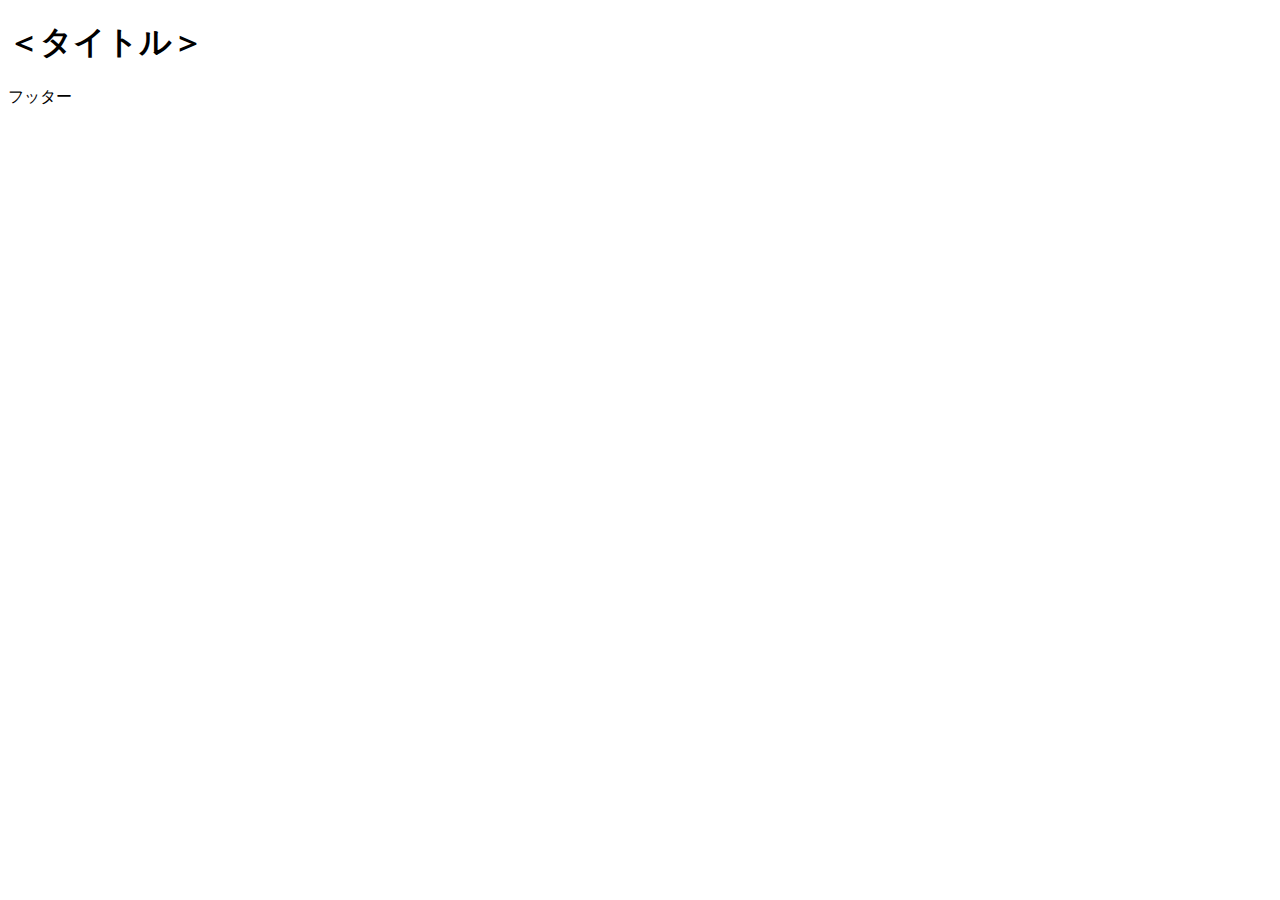
==== static/index.html @ ce99c2f7 "feat: streaming data (#21)" ====
<!DOCTYPE html>
<html lang="ja" dir="ltr">
	<head>
		<meta charset="utf-8">
		<title></title>
		<link rel="preload" href="/component/data_list.ts" as="script" crossorigin>
		<link rel="preload" href="/component/socket-graph-data.ts" as="script" crossorigin>
		<link rel="preload" href="/utils/iter.ts" as="script" crossorigin>
		<link rel="preload" href="/utils/list.ts" as="script" crossorigin>
		<link rel="stylesheet" href="/style/main.css">
		<script src="/component/socket-graph-data.ts" charset="utf-8" type="module"></script>
	</head>
	<body>
		<header>
			<h1>＜タイトル＞</h1>
		</header>
		<main></main>
		<footer>フッター</footer>
	</body>
	<script type="module">
		const id = new URL(location.href).searchParams.get("id");
		if (!id) {
			console.error("グラフを表示できません");
			// alert("グラフを表示できません");
			// location.href = "/"
		}
		const main = document.querySelector("main");
		const graph = document.createElement("socket-graph-data");
		graph.setAttribute("data-source-url", `/api/data/${id}?fromTime=%fromTime%&limit=%limit%`);
		graph.setAttribute("data-source-streaming-url", `/sse/data/${id}`);
		main.appendChild(graph);
		const drower = document.createElement("socket-graph-drower");
		main.appendChild(drower);
	</script>
	<script>
		window.addEventListener("load", ()=>{
			console.log("performance.now", performance.now())
		})
	</script>
</html>
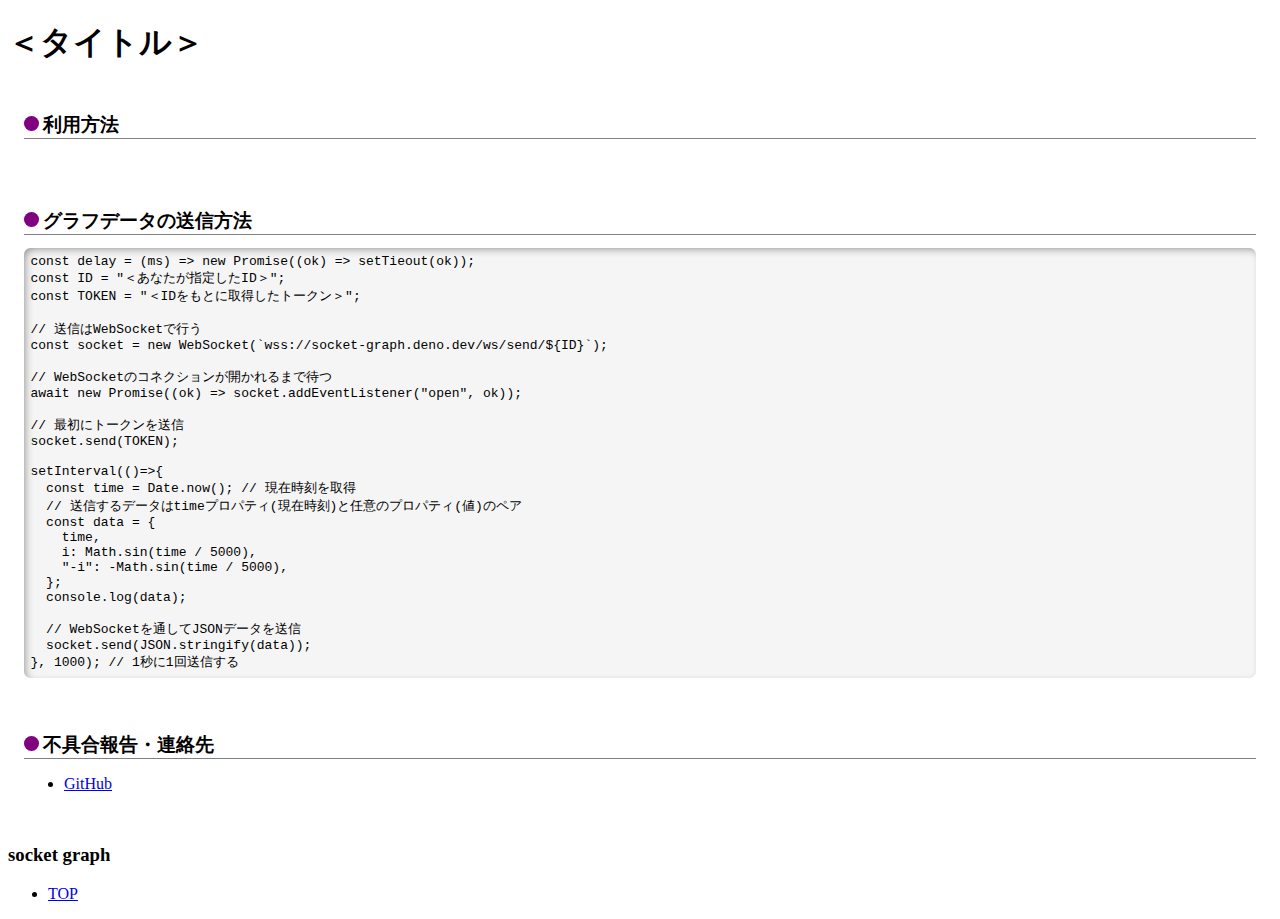
==== commit f73e28f4: "update index page" ====
--- a/static/index.html
+++ b/static/index.html
@@ -3,38 +3,85 @@
 	<head>
 		<meta charset="utf-8">
 		<title></title>
-		<link rel="preload" href="/component/data_list.ts" as="script" crossorigin>
-		<link rel="preload" href="/component/socket-graph-data.ts" as="script" crossorigin>
-		<link rel="preload" href="/utils/iter.ts" as="script" crossorigin>
-		<link rel="preload" href="/utils/list.ts" as="script" crossorigin>
 		<link rel="stylesheet" href="/style/main.css">
-		<script src="/component/socket-graph-data.ts" charset="utf-8" type="module"></script>
+		<script src="/component/socket-graph-form.ts" charset="utf-8" type="module"></script>
+		<style>
+			main>*{
+				padding: 1em;
+			}
+			main>* h3{
+				margin: 0.5em 0;
+				border-bottom: 1px solid gray;
+			}
+			main>* h3::before{
+				content: "";
+				display: inline-block;
+				width: 0.8em;
+				height: 0.8em;
+				border-radius: 0.4em;
+				background-color: purple;
+				margin-right: 0.2em;
+			}
+			pre{
+				background-color: whitesmoke;
+				box-shadow: inset 3px 3px 10px -3px grey;
+				padding: 0.5em;
+				overflow-x: scroll;
+				border-radius: 0.5em;
+			}
+		</style>
 	</head>
 	<body>
 		<header>
 			<h1>＜タイトル＞</h1>
 		</header>
-		<main></main>
-		<footer>フッター</footer>
+		<main>
+			<div>
+				<h3>利用方法</h3>
+			</div>
+			<socket-graph-form-view-graph></socket-graph-form-view-graph>
+			<socket-graph-form-token></socket-graph-form-token>
+			<div>
+				<h3>グラフデータの送信方法</h3>
+				<pre><code>const delay = (ms) => new Promise((ok) => setTieout(ok));
+const ID = "＜あなたが指定したID＞";
+const TOKEN = "＜IDをもとに取得したトークン＞";
+
+// 送信はWebSocketで行う
+const socket = new WebSocket(`wss://socket-graph.deno.dev/ws/send/${ID}`);
+
+// WebSocketのコネクションが開かれるまで待つ
+await new Promise((ok) => socket.addEventListener("open", ok));
+
+// 最初にトークンを送信
+socket.send(TOKEN);
+
+setInterval(()=>{
+  const time = Date.now(); // 現在時刻を取得
+  // 送信するデータはtimeプロパティ(現在時刻)と任意のプロパティ(値)のペア
+  const data = {
+    time,
+    i: Math.sin(time / 5000),
+    "-i": -Math.sin(time / 5000),
+  };
+  console.log(data);
+
+  // WebSocketを通してJSONデータを送信
+  socket.send(JSON.stringify(data));
+}, 1000); // 1秒に1回送信する</code></pre>
+			</div>
+			<div>
+				<h3>不具合報告・連絡先</h3>
+				<ul>
+					<li><a href="https://github.com/ayame113/socket-graph">GitHub</a></li>
+				</ul>
+			</div>
+		</main>
+		<footer>
+			<h3>socket graph</h3>
+			<ul>
+				<li><a href="./">TOP</a></li>
+			</ul>
+		</footer>
 	</body>
-	<script type="module">
-		const id = new URL(location.href).searchParams.get("id");
-		if (!id) {
-			console.error("グラフを表示できません");
-			// alert("グラフを表示できません");
-			// location.href = "/"
-		}
-		const main = document.querySelector("main");
-		const graph = document.createElement("socket-graph-data");
-		graph.setAttribute("data-source-url", `/api/data/${id}?fromTime=%fromTime%&limit=%limit%`);
-		graph.setAttribute("data-source-streaming-url", `/sse/data/${id}`);
-		main.appendChild(graph);
-		const drower = document.createElement("socket-graph-drower");
-		main.appendChild(drower);
-	</script>
-	<script>
-		window.addEventListener("load", ()=>{
-			console.log("performance.now", performance.now())
-		})
-	</script>
 </html>
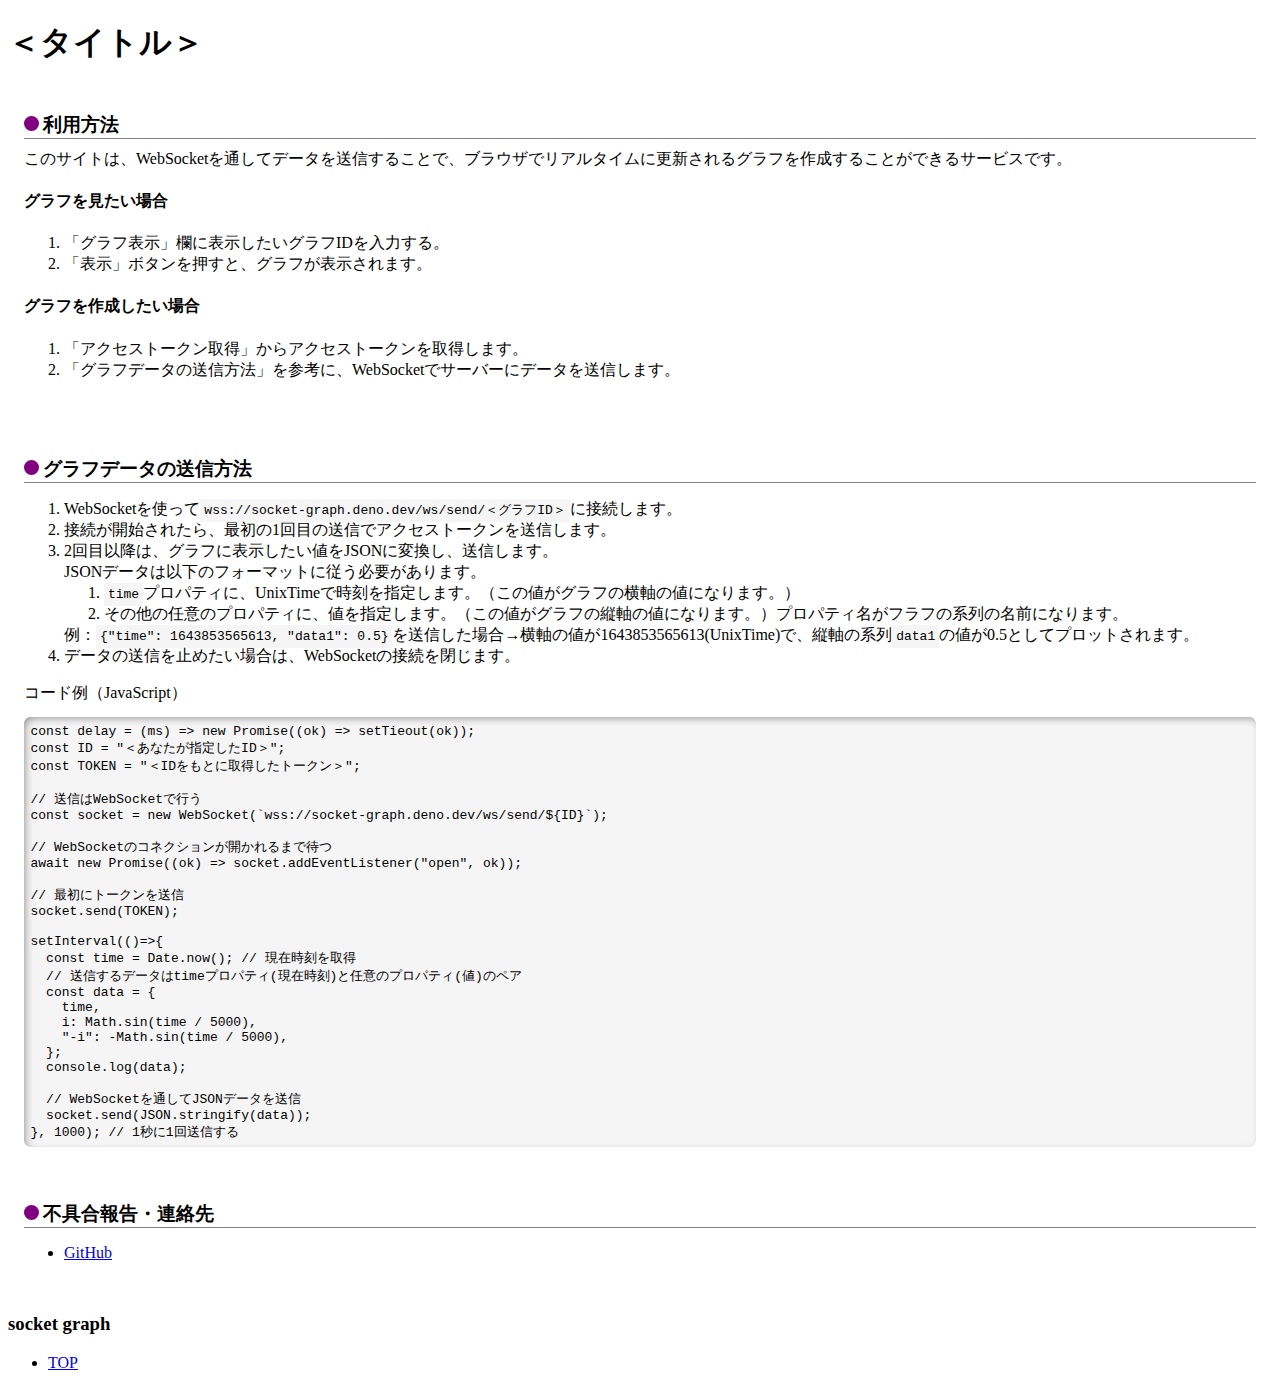
==== commit f1d7ef8b: "update index" ====
--- a/static/index.html
+++ b/static/index.html
@@ -29,6 +29,14 @@
 				overflow-x: scroll;
 				border-radius: 0.5em;
 			}
+			code{
+				background-color: whitesmoke;
+				padding: 0.3em;
+			}
+			pre>code{
+				background-color: transparent;
+				padding: 0;
+			}
 		</style>
 	</head>
 	<body>
@@ -38,11 +46,37 @@
 		<main>
 			<div>
 				<h3>利用方法</h3>
+				このサイトは、WebSocketを通してデータを送信することで、ブラウザでリアルタイムに更新されるグラフを作成することができるサービスです。
+				<h4>グラフを見たい場合</h4>
+				<ol>
+					<li>「グラフ表示」欄に表示したいグラフIDを入力する。</li>
+					<li>「表示」ボタンを押すと、グラフが表示されます。</li>
+				</ol>
+				<h4>グラフを作成したい場合</h4>
+				<ol>
+					<li>「アクセストークン取得」からアクセストークンを取得します。</li>
+					<li>「グラフデータの送信方法」を参考に、WebSocketでサーバーにデータを送信します。</li>
+				</ol>
 			</div>
 			<socket-graph-form-view-graph></socket-graph-form-view-graph>
 			<socket-graph-form-token></socket-graph-form-token>
 			<div>
 				<h3>グラフデータの送信方法</h3>
+				<ol>
+					<li>WebSocketを使って<code>wss://socket-graph.deno.dev/ws/send/＜グラフID＞</code>に接続します。</li>
+					<li>接続が開始されたら、最初の1回目の送信でアクセストークンを送信します。</li>
+					<li>
+						2回目以降は、グラフに表示したい値をJSONに変換し、送信します。<br>
+						JSONデータは以下のフォーマットに従う必要があります。
+						<ol>
+							<li><code>time</code>プロパティに、UnixTimeで時刻を指定します。（この値がグラフの横軸の値になります。）</li>
+							<li>その他の任意のプロパティに、値を指定します。（この値がグラフの縦軸の値になります。）プロパティ名がフラフの系列の名前になります。</li>
+						</ol>
+						例：<code>{"time": 1643853565613, "data1": 0.5}</code>を送信した場合→横軸の値が1643853565613(UnixTime)で、縦軸の系列<code>data1</code>の値が0.5としてプロットされます。
+					</li>
+					<li>データの送信を止めたい場合は、WebSocketの接続を閉じます。</li>
+				</ol>
+				コード例（JavaScript）
 				<pre><code>const delay = (ms) => new Promise((ok) => setTieout(ok));
 const ID = "＜あなたが指定したID＞";
 const TOKEN = "＜IDをもとに取得したトークン＞";
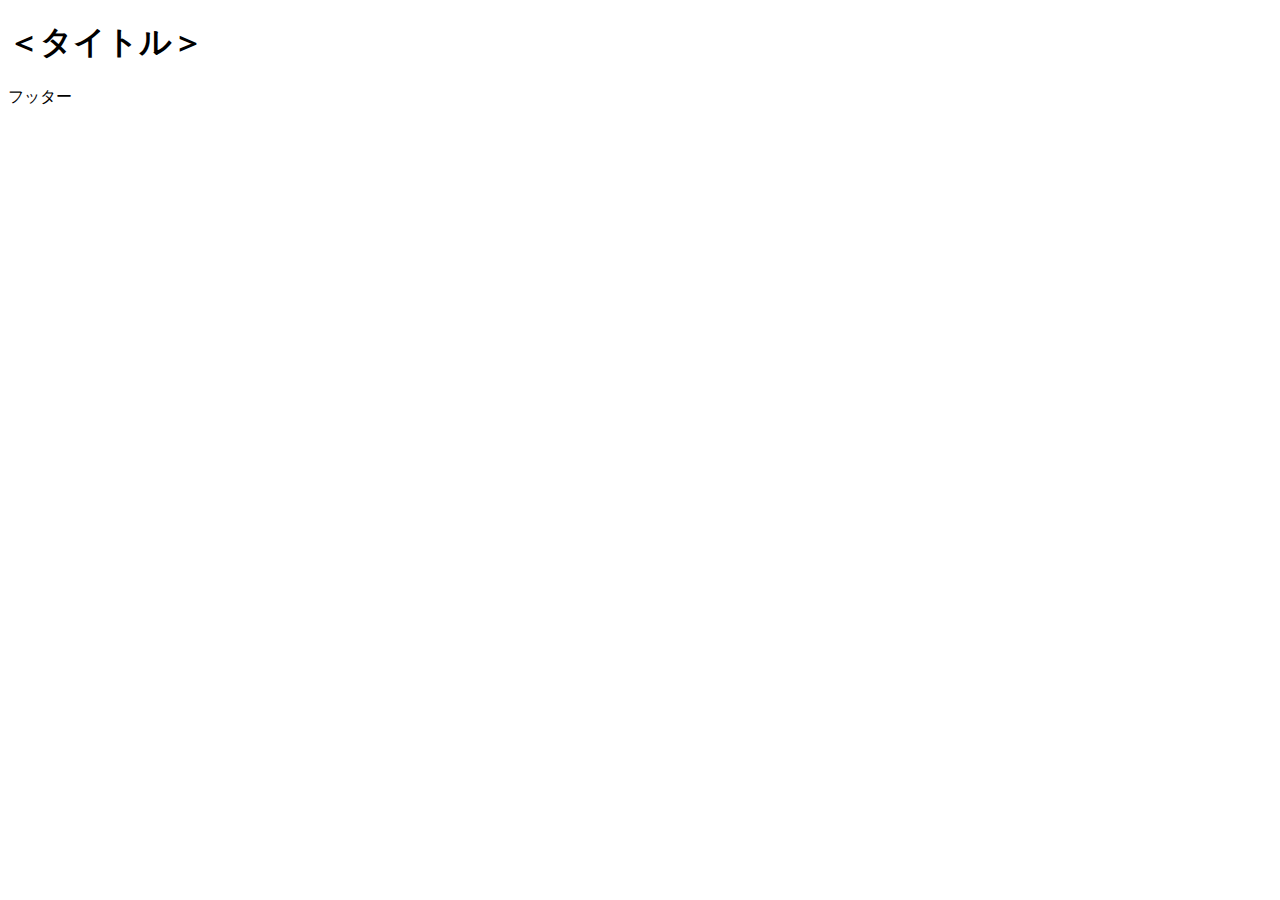
==== commit ce91ba6a: "update css" ====
--- a/static/index.html
+++ b/static/index.html
@@ -3,119 +3,38 @@
 	<head>
 		<meta charset="utf-8">
 		<title></title>
+		<link rel="preload" href="/js/component/data_list.js" as="script" crossorigin>
+		<link rel="preload" href="/js/component/socket-graph-data.js" as="script" crossorigin>
+		<link rel="preload" href="/js/utils/iter.js" as="script" crossorigin>
+		<link rel="preload" href="/js/utils/list.js" as="script" crossorigin>
 		<link rel="stylesheet" href="/style/main.css">
-		<script src="/component/socket-graph-form.ts" charset="utf-8" type="module"></script>
-		<style>
-			main>*{
-				padding: 1em;
-			}
-			main>* h3{
-				margin: 0.5em 0;
-				border-bottom: 1px solid gray;
-			}
-			main>* h3::before{
-				content: "";
-				display: inline-block;
-				width: 0.8em;
-				height: 0.8em;
-				border-radius: 0.4em;
-				background-color: purple;
-				margin-right: 0.2em;
-			}
-			pre{
-				background-color: whitesmoke;
-				box-shadow: inset 3px 3px 10px -3px grey;
-				padding: 0.5em;
-				overflow-x: scroll;
-				border-radius: 0.5em;
-			}
-			code{
-				background-color: whitesmoke;
-				padding: 0.3em;
-			}
-			pre>code{
-				background-color: transparent;
-				padding: 0;
-			}
-		</style>
+		<script src="/js/component/socket-graph-data.js" charset="utf-8" type="module"></script>
 	</head>
 	<body>
 		<header>
 			<h1>＜タイトル＞</h1>
 		</header>
-		<main>
-			<div>
-				<h3>利用方法</h3>
-				このサイトは、WebSocketを通してデータを送信することで、ブラウザでリアルタイムに更新されるグラフを作成することができるサービスです。
-				<h4>グラフを見たい場合</h4>
-				<ol>
-					<li>「グラフ表示」欄に表示したいグラフIDを入力する。</li>
-					<li>「表示」ボタンを押すと、グラフが表示されます。</li>
-				</ol>
-				<h4>グラフを作成したい場合</h4>
-				<ol>
-					<li>「アクセストークン取得」からアクセストークンを取得します。</li>
-					<li>「グラフデータの送信方法」を参考に、WebSocketでサーバーにデータを送信します。</li>
-				</ol>
-			</div>
-			<socket-graph-form-view-graph></socket-graph-form-view-graph>
-			<socket-graph-form-token></socket-graph-form-token>
-			<div>
-				<h3>グラフデータの送信方法</h3>
-				<ol>
-					<li>WebSocketを使って<code>wss://socket-graph.deno.dev/ws/send/＜グラフID＞</code>に接続します。</li>
-					<li>接続が開始されたら、最初の1回目の送信でアクセストークンを送信します。</li>
-					<li>
-						2回目以降は、グラフに表示したい値をJSONに変換し、送信します。<br>
-						JSONデータは以下のフォーマットに従う必要があります。
-						<ol>
-							<li><code>time</code>プロパティに、UnixTimeで時刻を指定します。（この値がグラフの横軸の値になります。）</li>
-							<li>その他の任意のプロパティに、値を指定します。（この値がグラフの縦軸の値になります。）プロパティ名がフラフの系列の名前になります。</li>
-						</ol>
-						例：<code>{"time": 1643853565613, "data1": 0.5}</code>を送信した場合→横軸の値が1643853565613(UnixTime)で、縦軸の系列<code>data1</code>の値が0.5としてプロットされます。
-					</li>
-					<li>データの送信を止めたい場合は、WebSocketの接続を閉じます。</li>
-				</ol>
-				コード例（JavaScript）
-				<pre><code>const delay = (ms) => new Promise((ok) => setTieout(ok));
-const ID = "＜あなたが指定したID＞";
-const TOKEN = "＜IDをもとに取得したトークン＞";
-
-// 送信はWebSocketで行う
-const socket = new WebSocket(`wss://socket-graph.deno.dev/ws/send/${ID}`);
-
-// WebSocketのコネクションが開かれるまで待つ
-await new Promise((ok) => socket.addEventListener("open", ok));
-
-// 最初にトークンを送信
-socket.send(TOKEN);
-
-setInterval(()=>{
-  const time = Date.now(); // 現在時刻を取得
-  // 送信するデータはtimeプロパティ(現在時刻)と任意のプロパティ(値)のペア
-  const data = {
-    time,
-    i: Math.sin(time / 5000),
-    "-i": -Math.sin(time / 5000),
-  };
-  console.log(data);
-
-  // WebSocketを通してJSONデータを送信
-  socket.send(JSON.stringify(data));
-}, 1000); // 1秒に1回送信する</code></pre>
-			</div>
-			<div>
-				<h3>不具合報告・連絡先</h3>
-				<ul>
-					<li><a href="https://github.com/ayame113/socket-graph">GitHub</a></li>
-				</ul>
-			</div>
-		</main>
-		<footer>
-			<h3>socket graph</h3>
-			<ul>
-				<li><a href="./">TOP</a></li>
-			</ul>
-		</footer>
+		<main></main>
+		<footer>フッター</footer>
 	</body>
+	<script type="module">
+		const id = new URL(location.href).searchParams.get("id");
+		if (!id) {
+			console.error("グラフを表示できません");
+			// alert("グラフを表示できません");
+			// location.href = "/"
+		}
+		const main = document.querySelector("main");
+		const graph = document.createElement("socket-graph-data");
+		graph.setAttribute("data-source-url", `/api/data/${id}?fromTime=%fromTime%&limit=%limit%`);
+		graph.setAttribute("data-source-streaming-url", `/sse/data/${id}`);
+		main.appendChild(graph);
+		const drower = document.createElement("socket-graph-drower");
+		main.appendChild(drower);
+	</script>
+	<script>
+		window.addEventListener("load", ()=>{
+			console.log("performance.now", performance.now())
+		})
+	</script>
 </html>
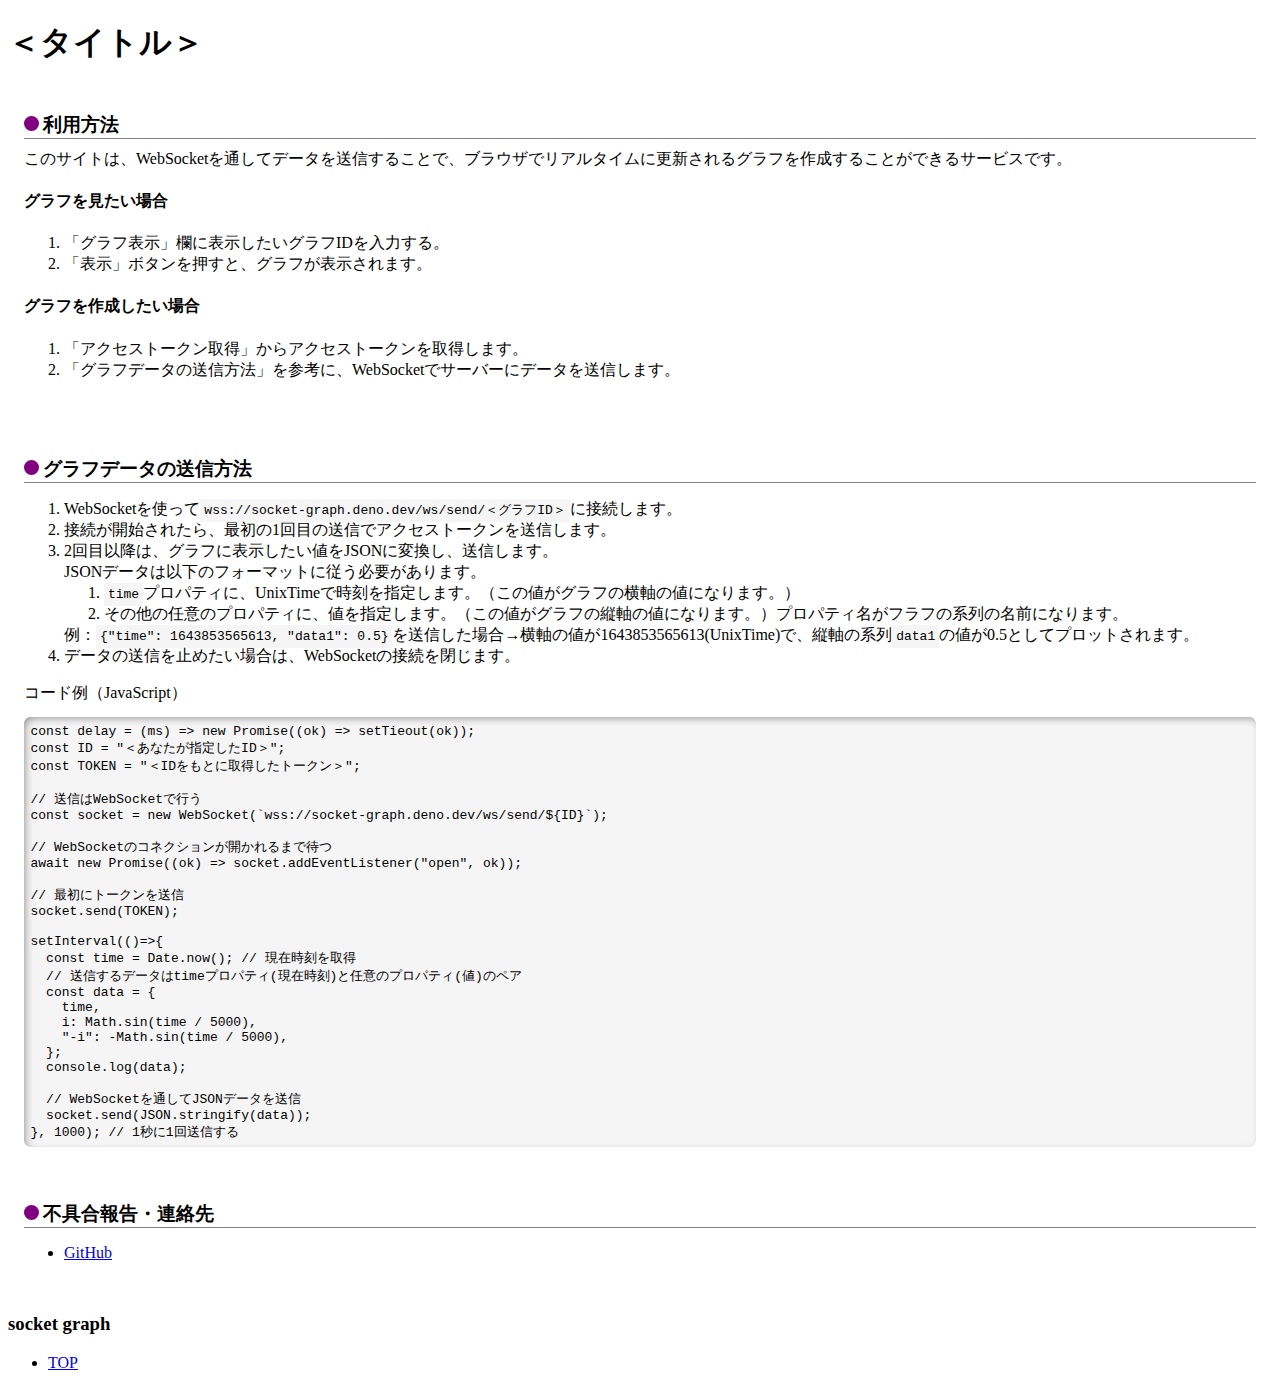
==== commit 5cab0bdd: "title" ====
--- a/static/index.html
+++ b/static/index.html
@@ -2,39 +2,120 @@
 <html lang="ja" dir="ltr">
 	<head>
 		<meta charset="utf-8">
-		<title></title>
-		<link rel="preload" href="/js/component/data_list.js" as="script" crossorigin>
-		<link rel="preload" href="/js/component/socket-graph-data.js" as="script" crossorigin>
-		<link rel="preload" href="/js/utils/iter.js" as="script" crossorigin>
-		<link rel="preload" href="/js/utils/list.js" as="script" crossorigin>
+		<title>socket-graph</title>
 		<link rel="stylesheet" href="/style/main.css">
-		<script src="/js/component/socket-graph-data.js" charset="utf-8" type="module"></script>
+		<script src="/component/socket-graph-form.ts" charset="utf-8" type="module"></script>
+		<style>
+			main>*{
+				padding: 1em;
+			}
+			main>* h3{
+				margin: 0.5em 0;
+				border-bottom: 1px solid gray;
+			}
+			main>* h3::before{
+				content: "";
+				display: inline-block;
+				width: 0.8em;
+				height: 0.8em;
+				border-radius: 0.4em;
+				background-color: purple;
+				margin-right: 0.2em;
+			}
+			pre{
+				background-color: whitesmoke;
+				box-shadow: inset 3px 3px 10px -3px grey;
+				padding: 0.5em;
+				overflow-x: scroll;
+				border-radius: 0.5em;
+			}
+			code{
+				background-color: whitesmoke;
+				padding: 0.3em;
+			}
+			pre>code{
+				background-color: transparent;
+				padding: 0;
+			}
+		</style>
 	</head>
 	<body>
 		<header>
 			<h1>＜タイトル＞</h1>
 		</header>
-		<main></main>
-		<footer>フッター</footer>
+		<main>
+			<div>
+				<h3>利用方法</h3>
+				このサイトは、WebSocketを通してデータを送信することで、ブラウザでリアルタイムに更新されるグラフを作成することができるサービスです。
+				<h4>グラフを見たい場合</h4>
+				<ol>
+					<li>「グラフ表示」欄に表示したいグラフIDを入力する。</li>
+					<li>「表示」ボタンを押すと、グラフが表示されます。</li>
+				</ol>
+				<h4>グラフを作成したい場合</h4>
+				<ol>
+					<li>「アクセストークン取得」からアクセストークンを取得します。</li>
+					<li>「グラフデータの送信方法」を参考に、WebSocketでサーバーにデータを送信します。</li>
+				</ol>
+			</div>
+			<socket-graph-form-view-graph></socket-graph-form-view-graph>
+			<socket-graph-form-token></socket-graph-form-token>
+			<div>
+				<h3>グラフデータの送信方法</h3>
+				<ol>
+					<li>WebSocketを使って<code>wss://socket-graph.deno.dev/ws/send/＜グラフID＞</code>に接続します。</li>
+					<li>接続が開始されたら、最初の1回目の送信でアクセストークンを送信します。</li>
+					<li>
+						2回目以降は、グラフに表示したい値をJSONに変換し、送信します。<br>
+						JSONデータは以下のフォーマットに従う必要があります。
+						<ol>
+							<li><code>time</code>プロパティに、UnixTimeで時刻を指定します。（この値がグラフの横軸の値になります。）</li>
+							<li>その他の任意のプロパティに、値を指定します。（この値がグラフの縦軸の値になります。）プロパティ名がフラフの系列の名前になります。</li>
+						</ol>
+						例：<code>{"time": 1643853565613, "data1": 0.5}</code>を送信した場合→横軸の値が1643853565613(UnixTime)で、縦軸の系列<code>data1</code>の値が0.5としてプロットされます。
+					</li>
+					<li>データの送信を止めたい場合は、WebSocketの接続を閉じます。</li>
+				</ol>
+				コード例（JavaScript）
+				<pre><code>const delay = (ms) => new Promise((ok) => setTieout(ok));
+const ID = "＜あなたが指定したID＞";
+const TOKEN = "＜IDをもとに取得したトークン＞";
+
+// 送信はWebSocketで行う
+const socket = new WebSocket(`wss://socket-graph.deno.dev/ws/send/${ID}`);
+
+// WebSocketのコネクションが開かれるまで待つ
+await new Promise((ok) => socket.addEventListener("open", ok));
+
+// 最初にトークンを送信
+socket.send(TOKEN);
+
+setInterval(()=>{
+  const time = Date.now(); // 現在時刻を取得
+  // 送信するデータはtimeプロパティ(現在時刻)と任意のプロパティ(値)のペア
+  const data = {
+    time,
+    i: Math.sin(time / 5000),
+    "-i": -Math.sin(time / 5000),
+  };
+  console.log(data);
+
+  // WebSocketを通してJSONデータを送信
+  socket.send(JSON.stringify(data));
+}, 1000); // 1秒に1回送信する</code></pre>
+			</div>
+			<div>
+				<h3>不具合報告・連絡先</h3>
+				<ul>
+					<li><a href="https://github.com/ayame113/socket-graph">GitHub</a></li>
+				</ul>
+			</div>
+		</main>
+		<footer>
+			<h3>socket graph</h3>
+			<ul>
+				<li><a href="./">TOP</a></li>
+			</ul>
+		</footer>
 	</body>
-	<script type="module">
-		const id = new URL(location.href).searchParams.get("id");
-		if (!id) {
-			console.error("グラフを表示できません");
-			// alert("グラフを表示できません");
-			// location.href = "/"
-		}
-		const main = document.querySelector("main");
-		const graph = document.createElement("socket-graph-data");
-		graph.setAttribute("data-source-url", `/api/data/${id}?fromTime=%fromTime%&limit=%limit%`);
-		graph.setAttribute("data-source-streaming-url", `/sse/data/${id}`);
-		main.appendChild(graph);
-		const drower = document.createElement("socket-graph-drower");
-		main.appendChild(drower);
-	</script>
-	<script>
-		window.addEventListener("load", ()=>{
-			console.log("performance.now", performance.now())
-		})
-	</script>
 </html>
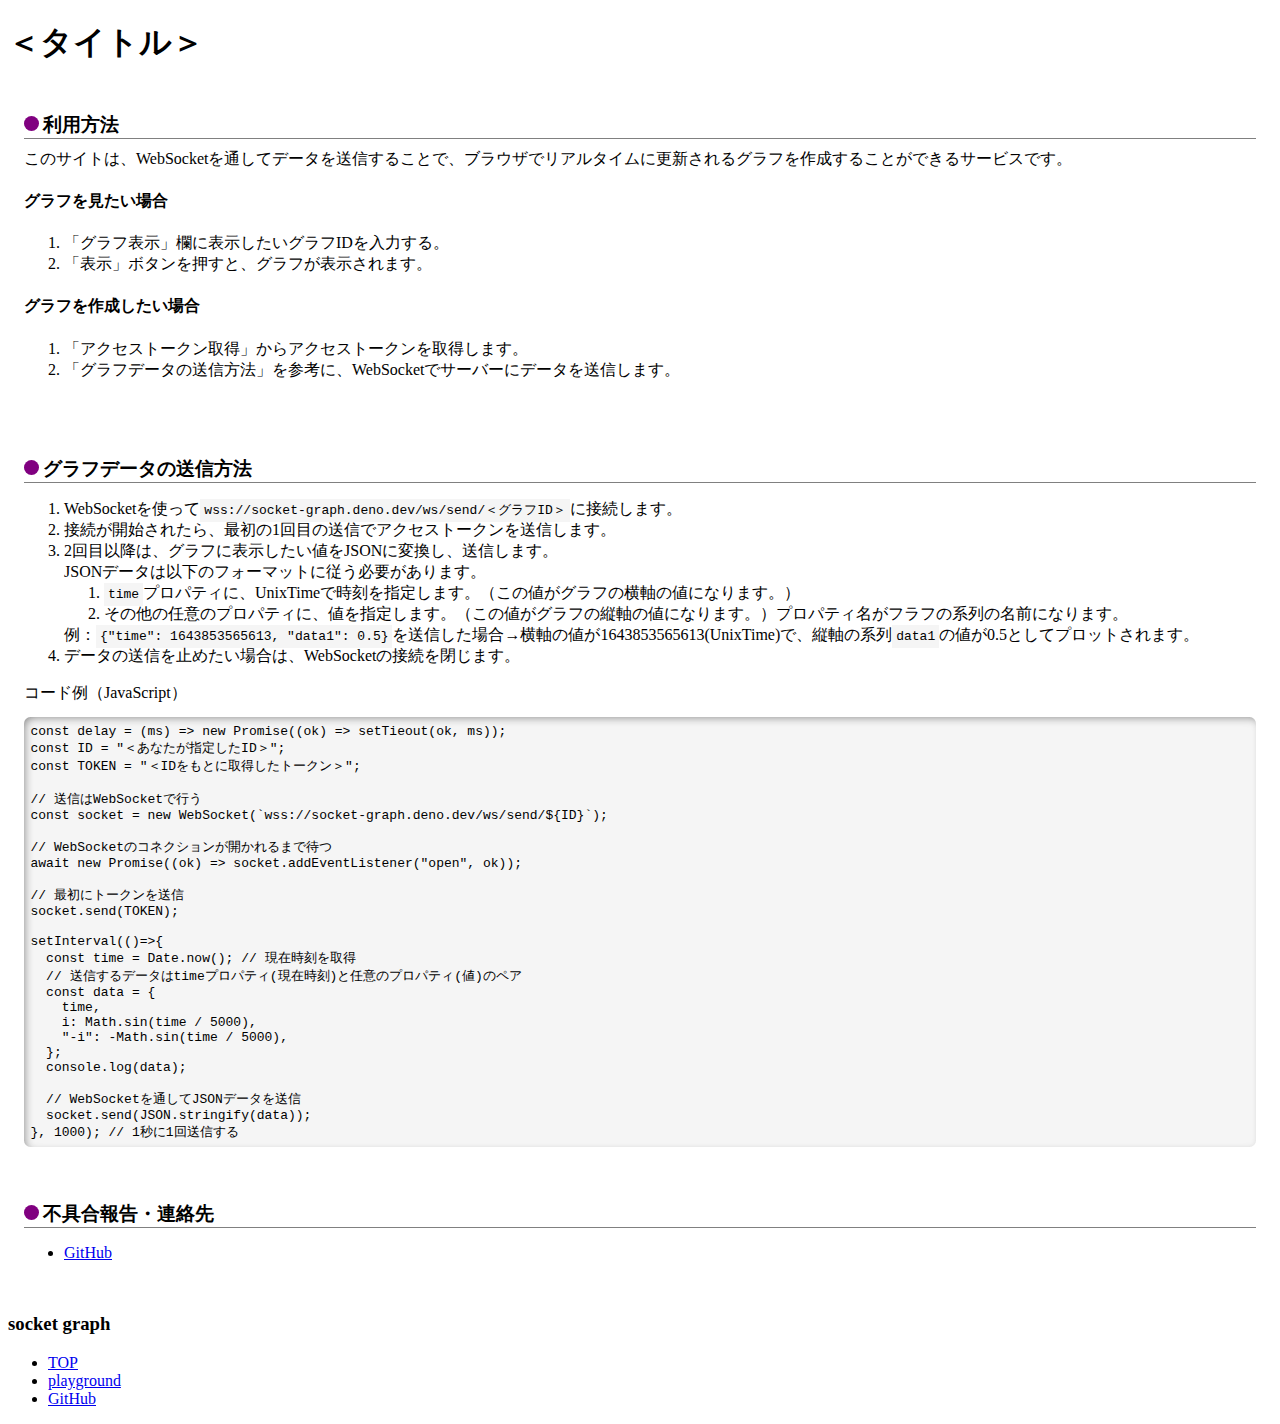
==== commit b79e348d: "add playground" ====
--- a/static/index.html
+++ b/static/index.html
@@ -77,7 +77,7 @@
 					<li>データの送信を止めたい場合は、WebSocketの接続を閉じます。</li>
 				</ol>
 				コード例（JavaScript）
-				<pre><code>const delay = (ms) => new Promise((ok) => setTieout(ok));
+				<pre><code>const delay = (ms) => new Promise((ok) => setTieout(ok, ms));
 const ID = "＜あなたが指定したID＞";
 const TOKEN = "＜IDをもとに取得したトークン＞";
 
@@ -115,6 +115,8 @@
 			<h3>socket graph</h3>
 			<ul>
 				<li><a href="./">TOP</a></li>
+				<li><a href="./playground.html">playground</a></li>
+				<li><a href="https://github.com/ayame113/socket-graph/">GitHub</a></li>
 			</ul>
 		</footer>
 	</body>
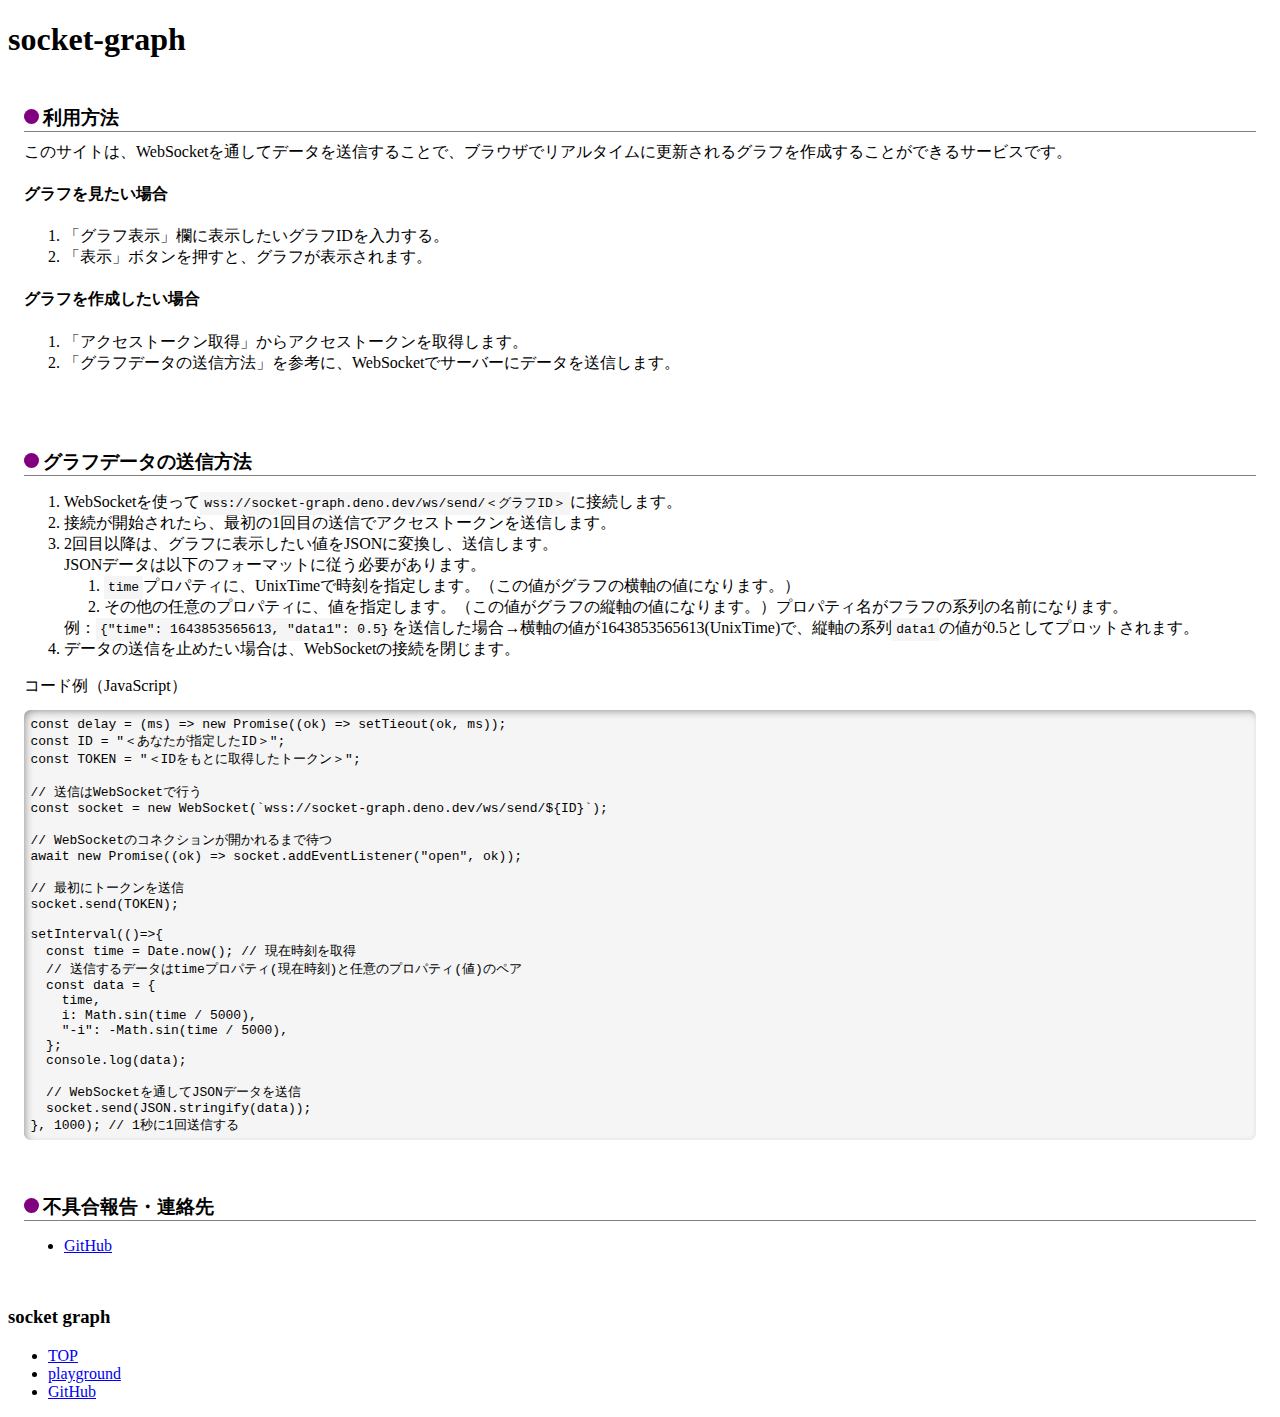
==== commit 37658163: "update html" ====
--- a/static/index.html
+++ b/static/index.html
@@ -41,7 +41,7 @@
 	</head>
 	<body>
 		<header>
-			<h1>＜タイトル＞</h1>
+			<h1>socket-graph</h1>
 		</header>
 		<main>
 			<div>
